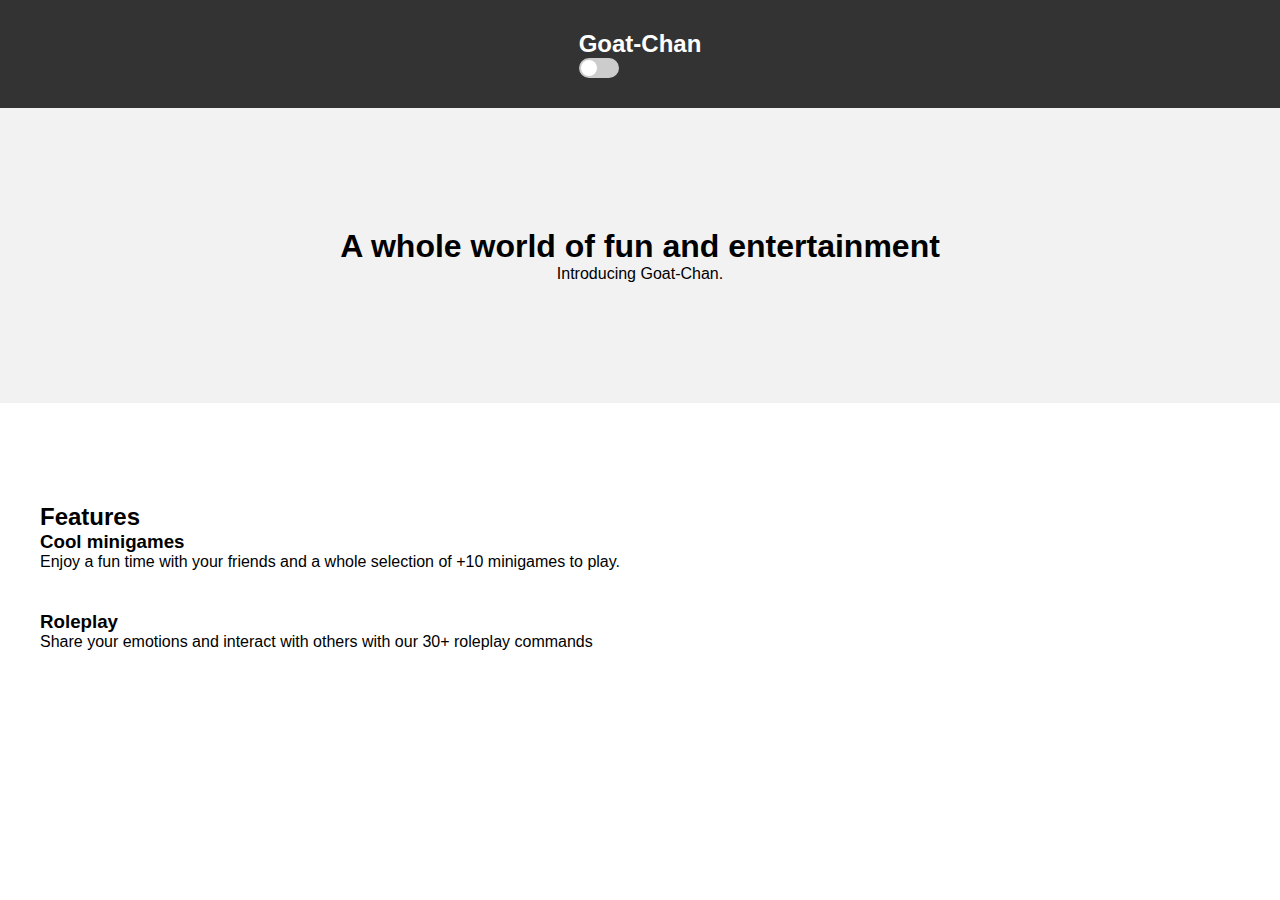
==== goatchan/index.html @ 6edc5285 "Update index.html" ====
<!DOCTYPE html>
<html lang="en">
<head>
    <meta charset="UTF-8">
    <meta name="viewport" content="width=device-width, initial-scale=1.0">
    <link rel="stylesheet" href="style.css">
    <title>Goat-Chan</title>
</head>
<body>
    <nav>
        <div class="container">
            <div class="logo">Goat-Chan</div>
            <div class="theme-toggle">
                <label class="switch">
                    <input type="checkbox" id="theme-toggle">
                    <span class="slider"></span>
                </label>
            </div>
        </div>
    </nav>
    
    <header class="hero">
        <div class="container">
            <h1>A whole world of fun and entertainment</h1>
            <p>Introducing Goat-Chan.</p>
        </div>
    </header>
    
    <section class="features">
        <div class="container">
            <h2>Features</h2>
            <div class="feature">
                <h3>Cool minigames</h3>
                <p>Enjoy a fun time with your friends and a whole selection of +10 minigames to play.</p>
            </div>
            <div class="feature">
                <h3>Roleplay</h3>
                <p>Share your emotions and interact with others with our 30+ roleplay commands</p>
            </div>
            <!-- Add more features as needed -->
        </div>
    </section>
    
    <!-- More sections for contact information, guide, dashboard, terms of service, etc. -->
    
    <script src="script.js"></script>
</body>
</html>
---- goatchan/style.css ----
/* Reset some default styles */
body, h1, h2, h3, p {
    margin: 0;
    padding: 0;
}

body {
    font-family: Arial, sans-serif;
    transition: background-color 0.5s, color 0.5s;
}

/* Basic styling */
.container {
    max-width: 1200px;
    margin: 0 auto;
    padding: 20px;
}

/* Navigation */
nav {
    background-color: #333;
    color: #fff;
    display: flex;
    justify-content: space-between;
    align-items: center;
    padding: 10px 0;
}

.logo {
    font-size: 1.5rem;
    font-weight: bold;
}

/* Theme toggle switch */
.theme-toggle {
    display: flex;
    align-items: center;
}

.switch {
    position: relative;
    display: inline-block;
    width: 40px;
    height: 20px;
}

.switch input[type="checkbox"] {
    opacity: 0;
    width: 0;
    height: 0;
}

.slider {
    position: absolute;
    cursor: pointer;
    top: 0;
    left: 0;
    right: 0;
    bottom: 0;
    background-color: #ccc;
    transition: .4s;
    border-radius: 20px;
}

.slider:before {
    position: absolute;
    content: "";
    height: 16px;
    width: 16px;
    left: 2px;
    bottom: 2px;
    background-color: white;
    transition: .4s;
    border-radius: 50%;
}

input:checked + .slider {
    background-color: #2196F3;
}

input:checked + .slider:before {
    transform: translateX(20px);
}

/* Hero section */
.hero {
    background-color: #f2f2f2;
    padding: 100px 0;
    text-align: center;
}

/* Feature section */
.features {
    padding: 80px 0;
}

.feature {
    margin-bottom: 40px;
}

/* Dark mode styles */
.dark-theme {
    background-color: black;
    color: white;
}

.dark-theme h1,
.dark-theme h2,
.dark-theme h3,
.dark-theme h4,
.dark-theme h5,
.dark-theme h6 {
    color: #3dffec;
}

/* Add more CSS styling as needed */
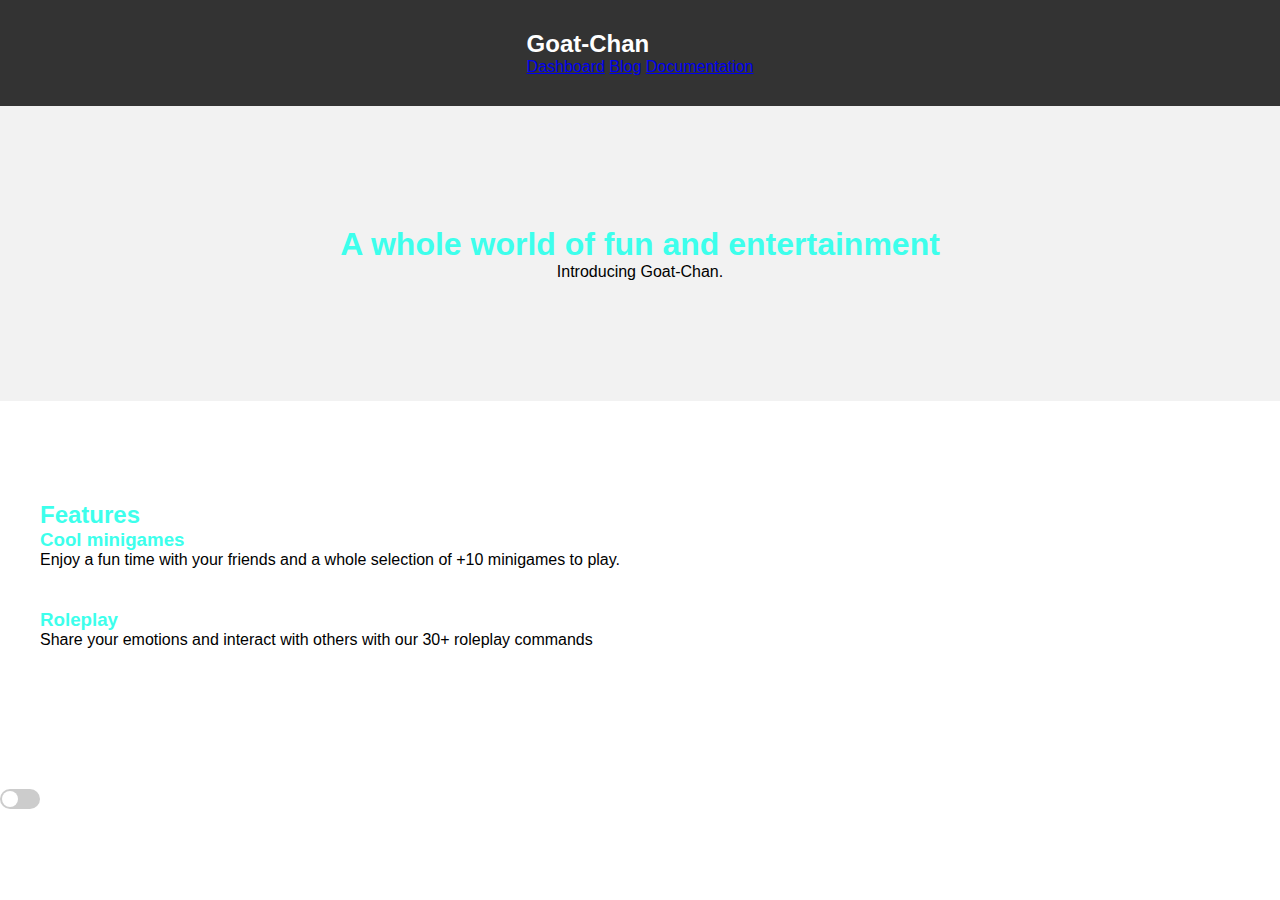
==== commit b55582c1: "Update index.html" ====
--- a/goatchan/index.html
+++ b/goatchan/index.html
@@ -10,11 +10,10 @@
     <nav>
         <div class="container">
             <div class="logo">Goat-Chan</div>
-            <div class="theme-toggle">
-                <label class="switch">
-                    <input type="checkbox" id="theme-toggle">
-                    <span class="slider"></span>
-                </label>
+            <div class="menu">
+                <a href="#">Dashboard</a>
+                <a href="#">Blog</a>
+                <a href="#">Documentation</a>
             </div>
         </div>
     </nav>
@@ -40,7 +39,13 @@
             <!-- Add more features as needed -->
         </div>
     </section>
-    
+
+    <div class="theme-toggle">
+        <label class="switch">
+            <input type="checkbox" id="theme-toggle">
+            <span class="slider"></span>
+        </label>
+    </div>
     <!-- More sections for contact information, guide, dashboard, terms of service, etc. -->
     
     <script src="script.js"></script>
--- a/goatchan/style.css
+++ b/goatchan/style.css
@@ -100,16 +100,17 @@
 
 /* Dark mode styles */
 .dark-theme {
-    background-color: black;
+    background-color: #333333;
     color: white;
 }
 
-.dark-theme h1,
-.dark-theme h2,
-.dark-theme h3,
-.dark-theme h4,
-.dark-theme h5,
-.dark-theme h6 {
+/* Adjust navigation bar background color for dark mode */
+.dark-theme nav {
+    background-color: #7a7a7a;
+}
+
+/* Headers have the same color in both themes */
+h1, h2, h3, h4, h5, h6 {
     color: #3dffec;
 }
 
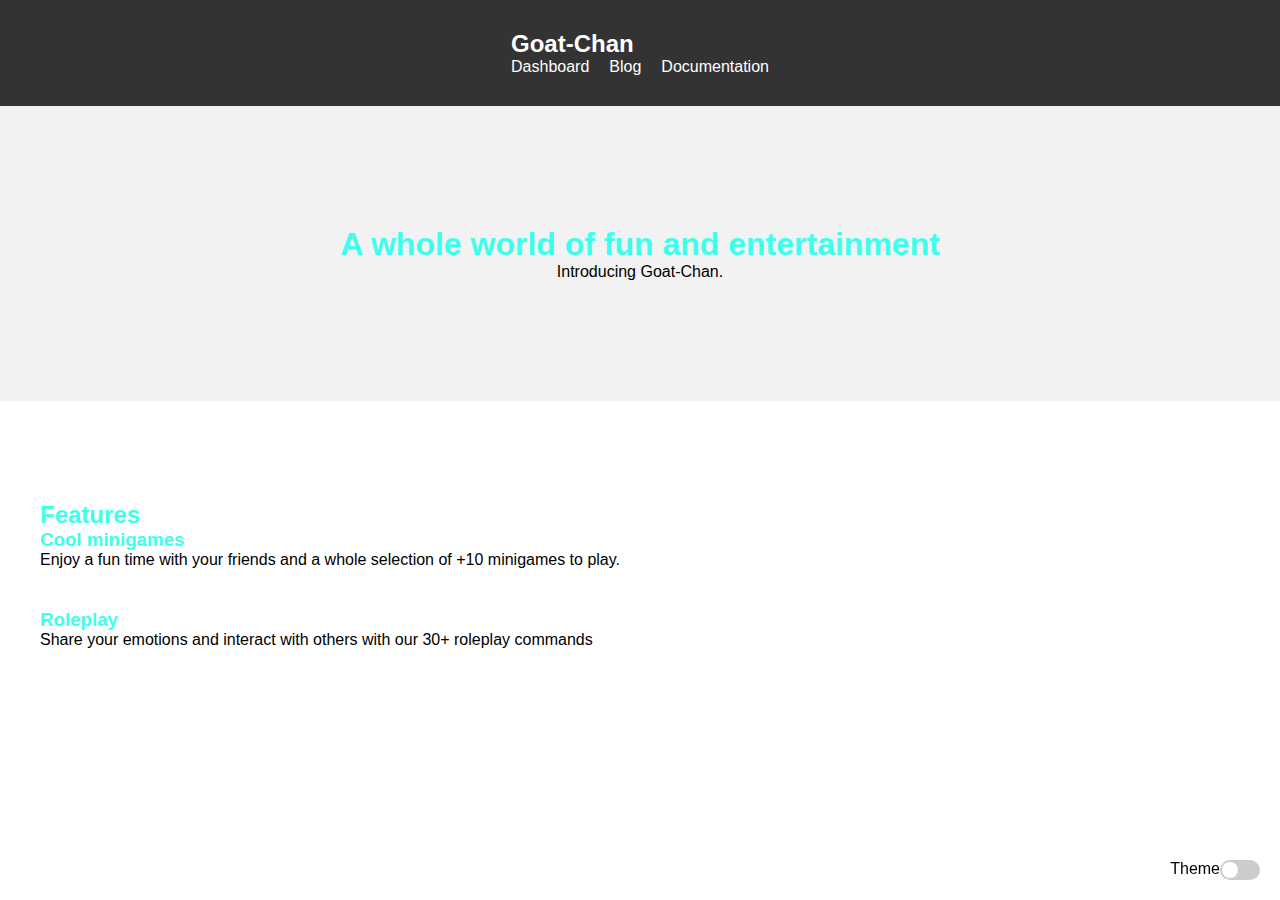
==== commit 3d76cd9e: "Update index.html" ====
--- a/goatchan/index.html
+++ b/goatchan/index.html
@@ -41,6 +41,7 @@
     </section>
 
     <div class="theme-toggle">
+        <p class="theme-text">Theme</p>
         <label class="switch">
             <input type="checkbox" id="theme-toggle">
             <span class="slider"></span>
--- a/goatchan/style.css
+++ b/goatchan/style.css
@@ -21,7 +21,6 @@
     background-color: #333;
     color: #fff;
     display: flex;
-    justify-content: space-between;
     align-items: center;
     padding: 10px 0;
 }
@@ -29,12 +28,40 @@
 .logo {
     font-size: 1.5rem;
     font-weight: bold;
+    margin-right: auto;
 }
+
+.menu {
+    display: flex;
+    gap: 20px;
+}
+
+.menu a {
+    color: #fff;
+    text-decoration: none;
+    transition: color 0.3s;
+}
+
+.menu a:hover {
+    color: #3dffec;
+}
+
 
 /* Theme toggle switch */
 .theme-toggle {
     display: flex;
-    align-items: center;
+    position: fixed;
+    bottom: 20px;
+    right: 20px;
+    z-index: 9999;
+}
+
+/* Media queries for responsiveness */
+@media (max-width: 768px) {
+    .menu {
+        margin-left: auto;
+        gap: 10px;
+    }
 }
 
 .switch {
@@ -75,7 +102,7 @@
 }
 
 input:checked + .slider {
-    background-color: #2196F3;
+    background-color: #3dffec;
 }
 
 input:checked + .slider:before {
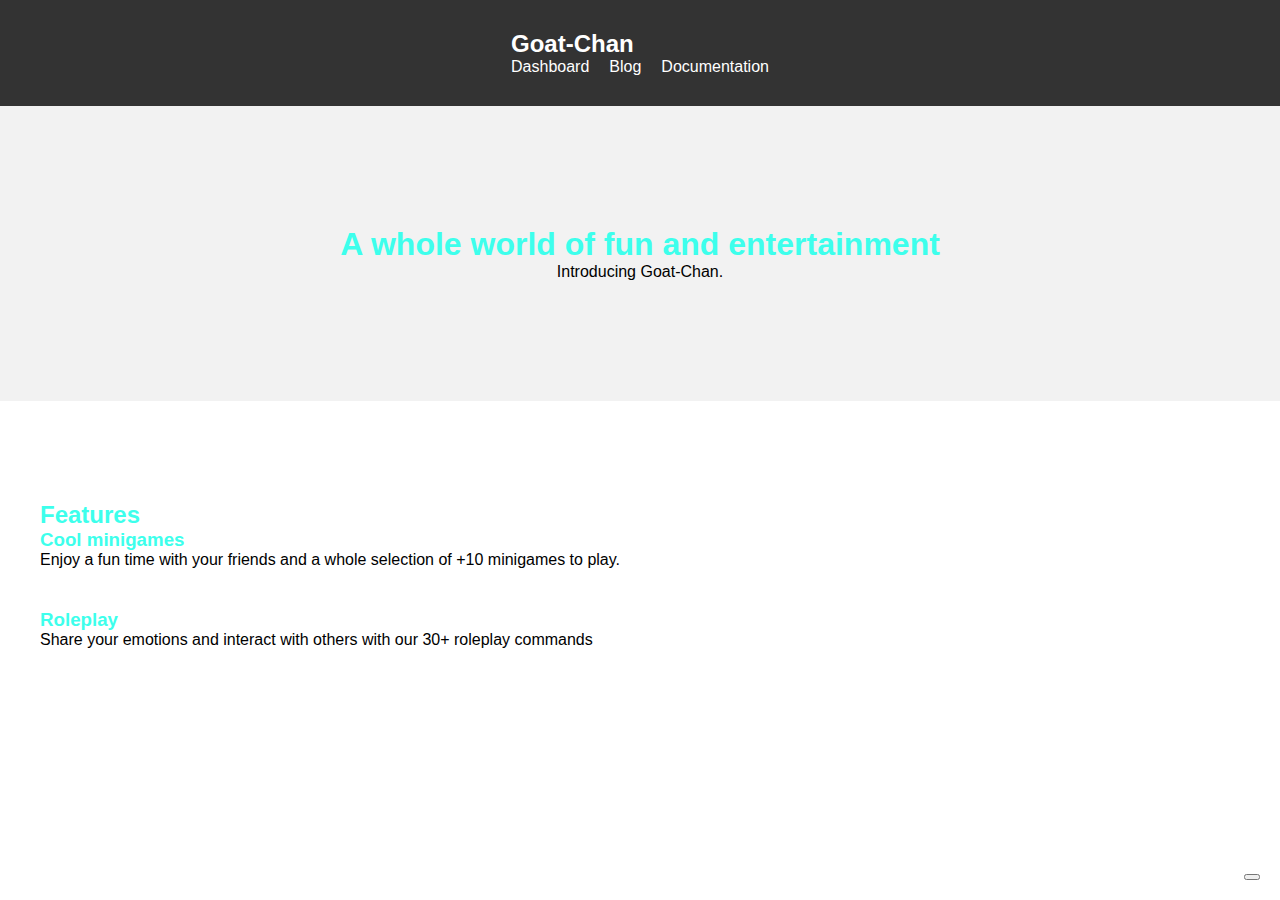
==== commit 8e2fbe1c: "Actualizar index.html" ====
--- a/goatchan/index.html
+++ b/goatchan/index.html
@@ -40,13 +40,10 @@
         </div>
     </section>
 
-    <div class="theme-toggle">
-        <p class="theme-text">Theme</p>
-        <label class="switch">
-            <input type="checkbox" id="theme-toggle">
-            <span class="slider"></span>
-        </label>
-    </div>
+    <button class="theme-toggle" id="theme-toggle">
+        <i class="fas fa-sun"></i>
+        <i class="fas fa-moon"></i>
+    </button>
     <!-- More sections for contact information, guide, dashboard, terms of service, etc. -->
     
     <script src="script.js"></script>
--- a/goatchan/style.css
+++ b/goatchan/style.css
@@ -22,18 +22,18 @@
     color: #fff;
     display: flex;
     align-items: center;
-    padding: 10px 0;
+    padding: 10px 20px;
 }
 
 .logo {
     font-size: 1.5rem;
     font-weight: bold;
-    margin-right: auto;
 }
 
 .menu {
     display: flex;
     gap: 20px;
+    margin-left: auto;
 }
 
 .menu a {
@@ -46,22 +46,19 @@
     color: #3dffec;
 }
 
-
 /* Theme toggle switch */
 .theme-toggle {
-    display: flex;
     position: fixed;
     bottom: 20px;
     right: 20px;
     z-index: 9999;
+    display: flex;
+    align-items: center;
 }
 
-/* Media queries for responsiveness */
-@media (max-width: 768px) {
-    .menu {
-        margin-left: auto;
-        gap: 10px;
-    }
+.theme-text {
+    margin-right: 10px;
+    color: white;
 }
 
 .switch {
@@ -136,6 +133,11 @@
     background-color: #7a7a7a;
 }
 
+/* Adjust hero background color for dark mode */
+.dark-theme .hero {
+    background-color: #333333; /* Change the background color to #333333 in dark mode */
+}
+
 /* Headers have the same color in both themes */
 h1, h2, h3, h4, h5, h6 {
     color: #3dffec;
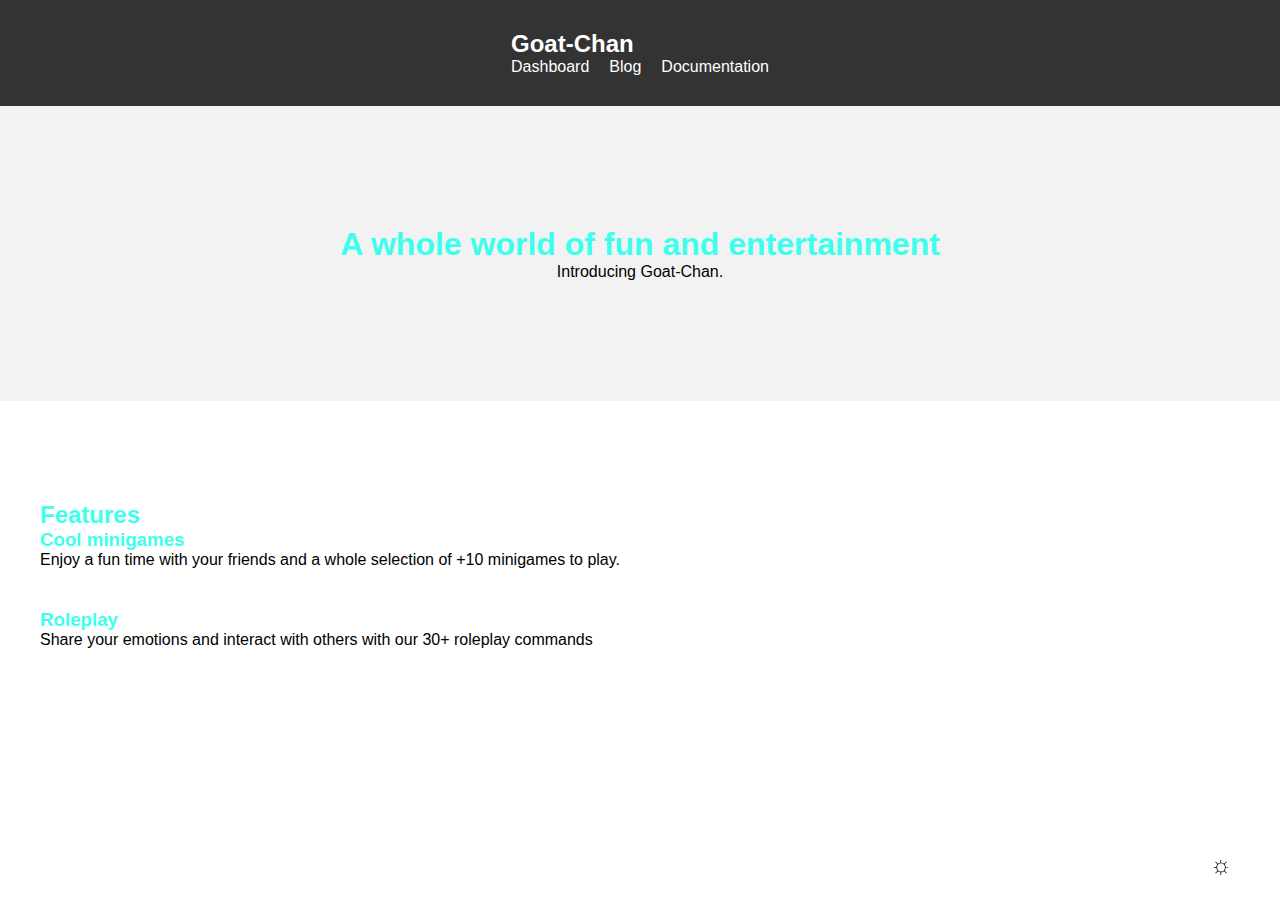
==== commit 425cec49: "Actualizar index.html" ====
--- a/goatchan/index.html
+++ b/goatchan/index.html
@@ -41,8 +41,8 @@
     </section>
 
     <button class="theme-toggle" id="theme-toggle">
-        <i class="fas fa-sun"></i>
-        <i class="fas fa-moon"></i>
+        <i class="fas fa-sun">☼</i>
+        <i class="fas fa-moon">☾</i>
     </button>
     <!-- More sections for contact information, guide, dashboard, terms of service, etc. -->
     
--- a/goatchan/style.css
+++ b/goatchan/style.css
@@ -46,64 +46,32 @@
     color: #3dffec;
 }
 
-/* Theme toggle switch */
+/* Theme toggle button */
 .theme-toggle {
     position: fixed;
     bottom: 20px;
     right: 20px;
     z-index: 9999;
+    background-color: transparent;
+    border: none;
+    cursor: pointer;
     display: flex;
     align-items: center;
+    color: white;
+    font-size: 24px;
+    transition: color 0.3s;
 }
 
-.theme-text {
-    margin-right: 10px;
-    color: white;
+.theme-toggle:hover {
+    color: #3dffec;
 }
 
-.switch {
-    position: relative;
-    display: inline-block;
-    width: 40px;
-    height: 20px;
+.theme-toggle i.fa-sun {
+    color: black; /* Set sun icon color to black */
 }
 
-.switch input[type="checkbox"] {
-    opacity: 0;
-    width: 0;
-    height: 0;
-}
-
-.slider {
-    position: absolute;
-    cursor: pointer;
-    top: 0;
-    left: 0;
-    right: 0;
-    bottom: 0;
-    background-color: #ccc;
-    transition: .4s;
-    border-radius: 20px;
-}
-
-.slider:before {
-    position: absolute;
-    content: "";
-    height: 16px;
-    width: 16px;
-    left: 2px;
-    bottom: 2px;
-    background-color: white;
-    transition: .4s;
-    border-radius: 50%;
-}
-
-input:checked + .slider {
-    background-color: #3dffec;
-}
-
-input:checked + .slider:before {
-    transform: translateX(20px);
+.theme-toggle i.fa-moon {
+    color: white; /* Set moon icon color to #3dffec */
 }
 
 /* Hero section */
@@ -135,7 +103,7 @@
 
 /* Adjust hero background color for dark mode */
 .dark-theme .hero {
-    background-color: #333333; /* Change the background color to #333333 in dark mode */
+    background-color: #333333;
 }
 
 /* Headers have the same color in both themes */
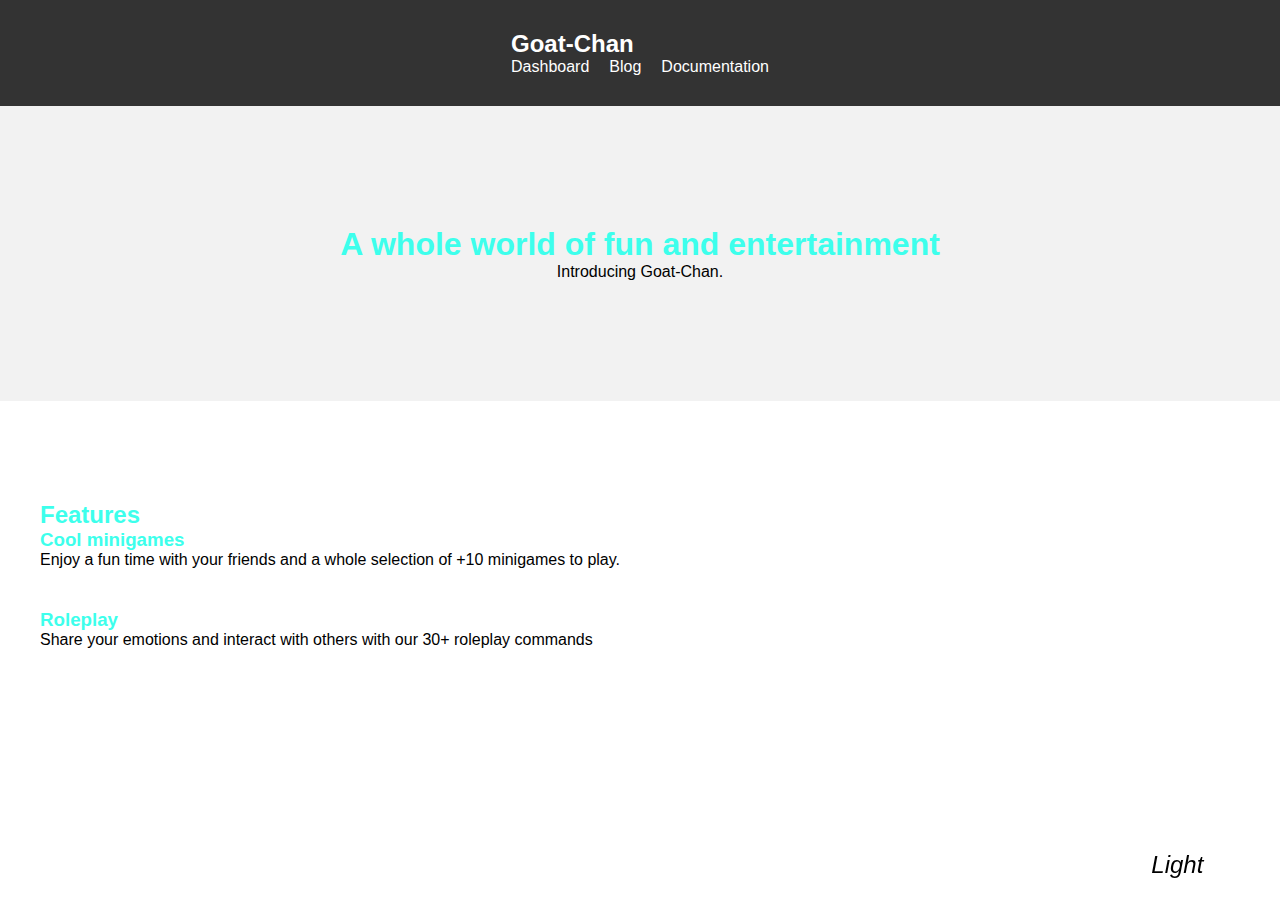
==== commit 04df0529: "Actualizar index.html" ====
--- a/goatchan/index.html
+++ b/goatchan/index.html
@@ -41,8 +41,8 @@
     </section>
 
     <button class="theme-toggle" id="theme-toggle">
-        <i class="fas fa-sun">☼</i>
-        <i class="fas fa-moon">☾</i>
+        <i class="fas fa-sun">Light</i>
+        <i class="fas fa-moon">Dark</i>
     </button>
     <!-- More sections for contact information, guide, dashboard, terms of service, etc. -->
     
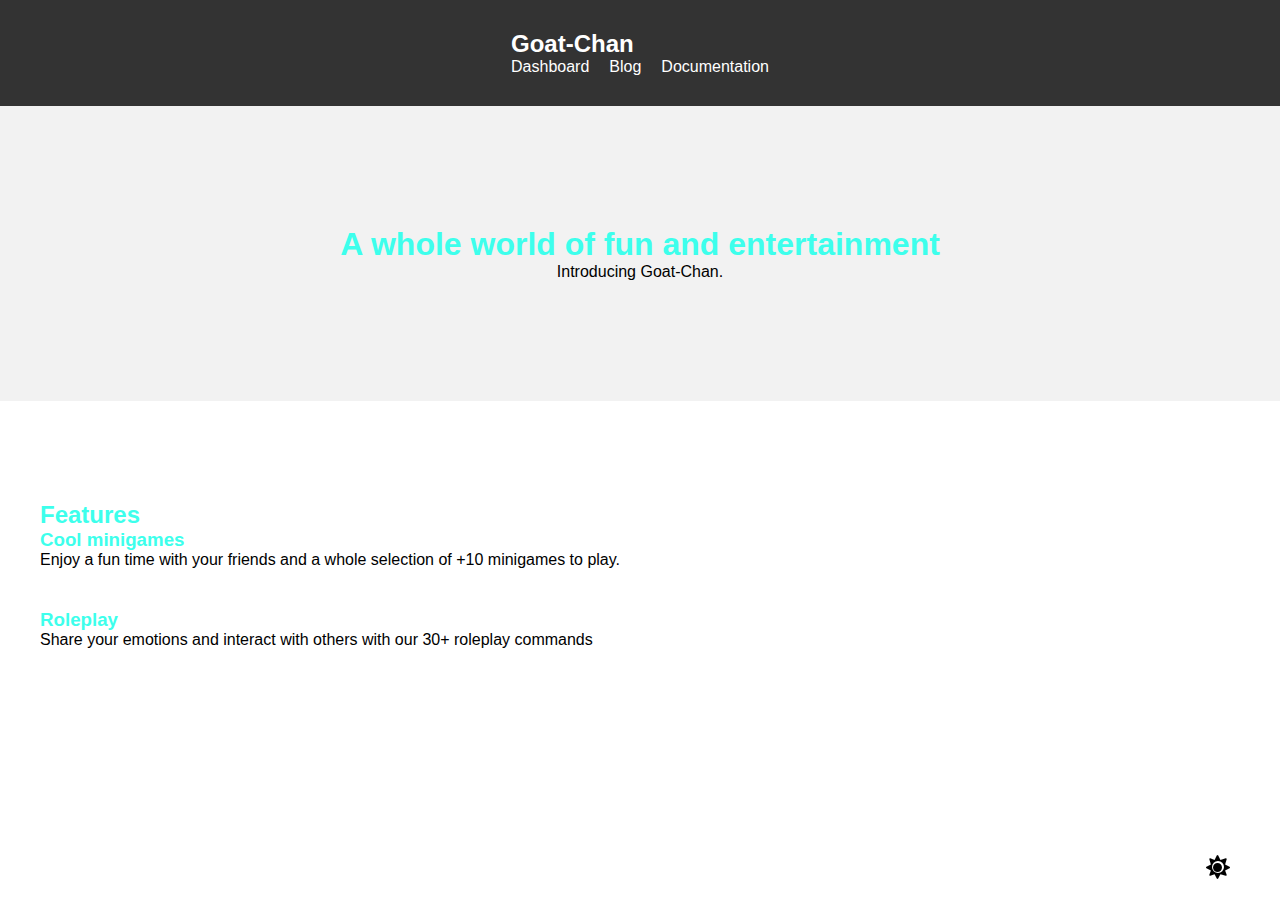
==== commit 4999b9a9: "Actualizar index.html" ====
--- a/goatchan/index.html
+++ b/goatchan/index.html
@@ -4,6 +4,7 @@
     <meta charset="UTF-8">
     <meta name="viewport" content="width=device-width, initial-scale=1.0">
     <link rel="stylesheet" href="style.css">
+    <link rel="stylesheet" href="https://cdnjs.cloudflare.com/ajax/libs/font-awesome/5.15.3/css/all.min.css">
     <title>Goat-Chan</title>
 </head>
 <body>
@@ -41,8 +42,8 @@
     </section>
 
     <button class="theme-toggle" id="theme-toggle">
-        <i class="fas fa-sun">Light</i>
-        <i class="fas fa-moon">Dark</i>
+        <i class="fas fa-sun"></i>
+        <i class="fas fa-moon"></i>
     </button>
     <!-- More sections for contact information, guide, dashboard, terms of service, etc. -->
     
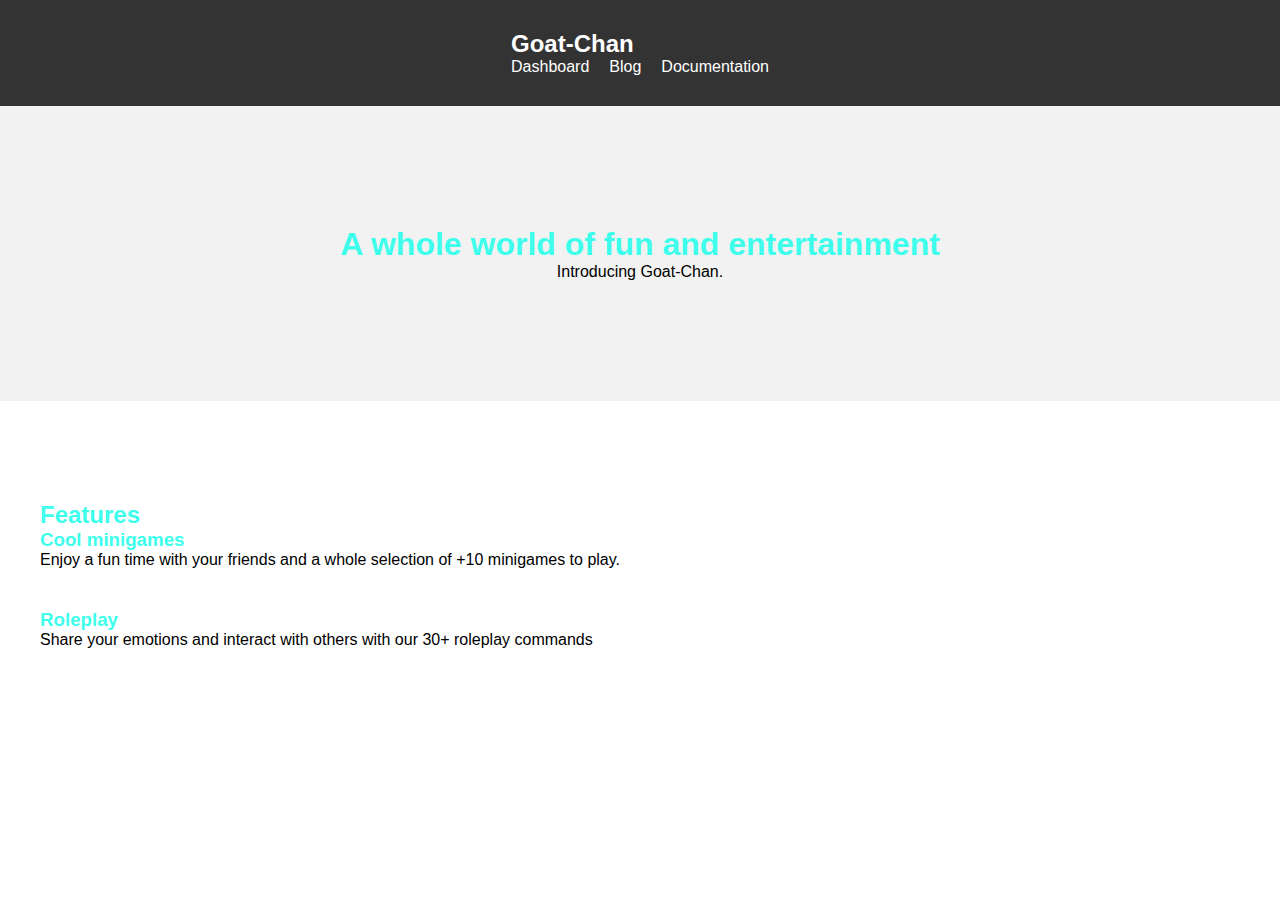
==== commit 8c87cfdd: "Actualizar index.html" ====
--- a/goatchan/index.html
+++ b/goatchan/index.html
@@ -42,9 +42,8 @@
     </section>
 
     <button class="theme-toggle" id="theme-toggle">
-        <i class="fas fa-sun"></i>
-        <i class="fas fa-moon"></i>
-    </button>
+    <i class="fas" id="theme-icon"></i>
+</button>
     <!-- More sections for contact information, guide, dashboard, terms of service, etc. -->
     
     <script src="script.js"></script>
--- a/goatchan/style.css
+++ b/goatchan/style.css
@@ -2,11 +2,11 @@
 body, h1, h2, h3, p {
     margin: 0;
     padding: 0;
+    transition: background-color 0.5s, color 0.5s; 
 }
 
 body {
     font-family: Arial, sans-serif;
-    transition: background-color 0.5s, color 0.5s;
 }
 
 /* Basic styling */
@@ -71,7 +71,7 @@
 }
 
 .theme-toggle i.fa-moon {
-    color: white; /* Set moon icon color to #3dffec */
+    color: #3dffec; /* Set moon icon color to #3dffec */
 }
 
 /* Hero section */
